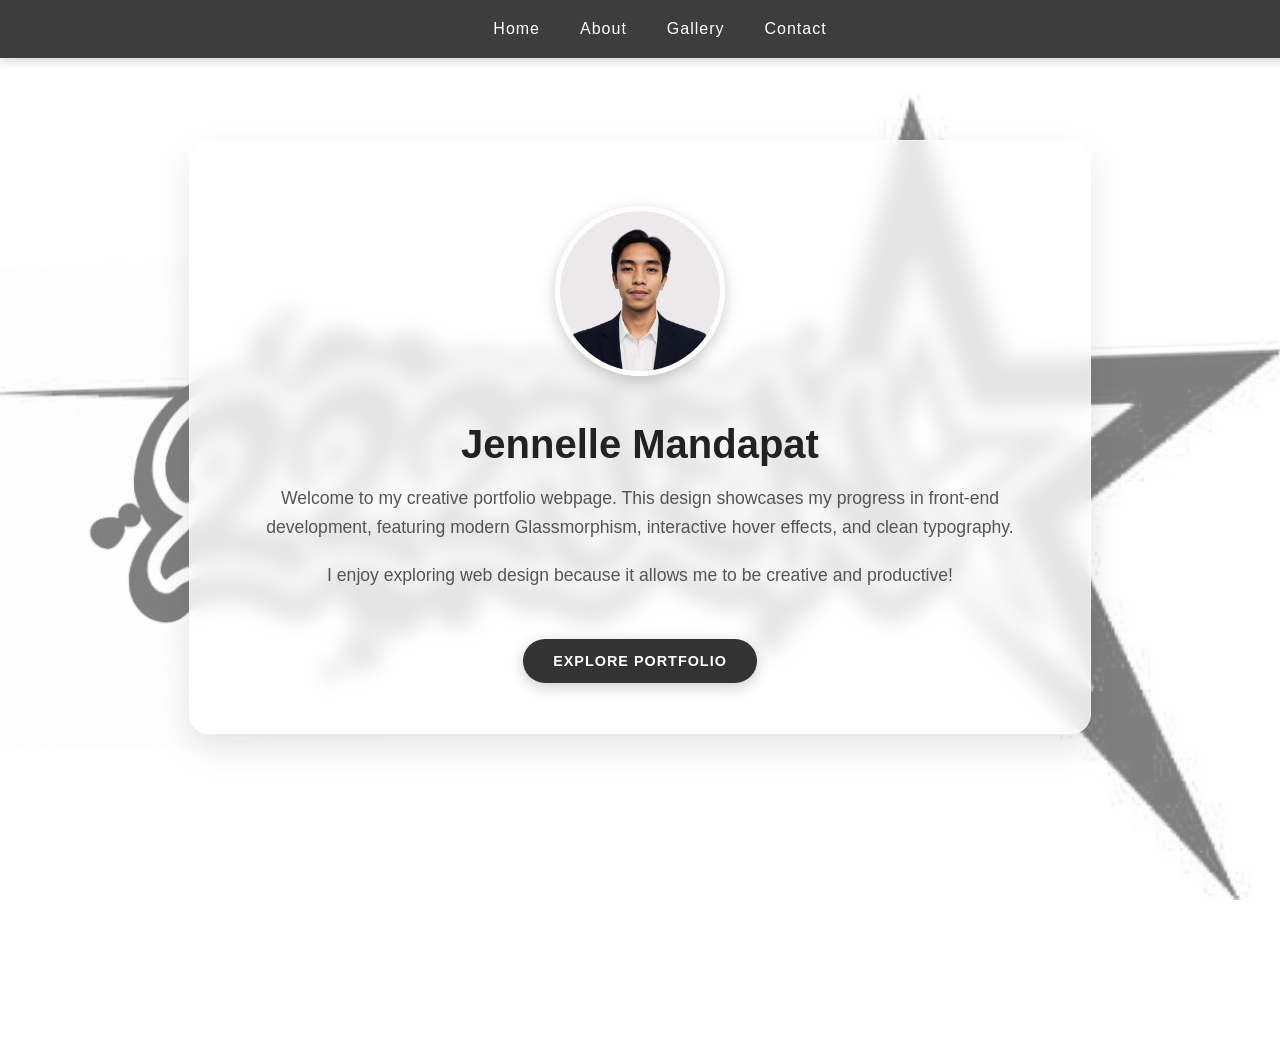
==== about.html @ a4f5573d "first commit" ====
<!DOCTYPE html>
<html lang="en">
<head>
<meta charset="UTF-8">
<meta name="viewport" content="width=device-width, initial-scale=1.0">
<title>Mandapat Jennelle Creatives</title>
<link rel="stylesheet" href="style2.css">

<style>
body {
    font-family: 'Segoe UI', Tahoma, Verdana, sans-serif; 
    text-align: center;
    margin: 0;
    padding: 0;
    min-height: 100vh;
    color: #333;
    position: relative;
    overflow-x: hidden; 
}

body::before {
    content: "";
    position: fixed;
    top: 0;
    left: 0;
    width: 100%;
    height: 100%;
    background: url("logo.jpeg"); 
    background-size: cover;
    background-position: center;
    background-repeat: no-repeat;
    opacity: 0.5; 
    z-index: -1; 
}

.navbar {
    background-color: rgba(51, 51, 51, 0.95); 
    padding: 20px;
    position: fixed;
    top: 0;
    left: 0;
    width: 100%;
    z-index: 1000;
    display: flex;
    justify-content: center;
    flex-wrap: wrap;
    box-shadow: 0 2px 10px rgba(0,0,0,0.2);
}

.navbar a {
    color: white;
    margin: 0 20px;
    text-decoration: none;
    font-size: 16px;
    letter-spacing: 1px;
    transition: color 0.3s ease;
}

.navbar a:hover {
    color: #ffcc00; 
}

.card {
    background: rgba(255, 255, 255, 0.8); 
    backdrop-filter: blur(10px); 
    -webkit-backdrop-filter: blur(10px);
    width: 85%;
    max-width: 800px;
    margin: 140px auto;
    padding: 50px;
    border-radius: 20px;
    border: 1px solid rgba(255, 255, 255, 0.3); 
    box-shadow: 0px 15px 35px rgba(0,0,0,0.1);
    position: relative; 
}

.card h1 {
    font-size: 2.5rem;
    margin-bottom: 10px;
    color: #222;
}

.card p {
    line-height: 1.6;
    color: #555;
    font-size: 1.1rem;
    margin-bottom: 20px;
}

.profile, .gallery img {
    width: 160px;
    height: 160px;
    border-radius: 50%;
    border: 5px solid white;
    box-shadow: 0 5px 15px rgba(0,0,0,0.2);
    margin: 15px;
    object-fit: cover;
    display: inline-block;
    transition: transform 0.4s cubic-bezier(0.175, 0.885, 0.32, 1.275);
}

.profile:hover, .gallery img:hover {
    transform: scale(1.1) rotate(2deg); 
}

.button {
    display: inline-block;
    padding: 14px 30px;
    background-color: #333;
    color: white;
    text-decoration: none;
    border-radius: 30px; 
    margin-top: 30px;
    font-weight: bold;
    text-transform: uppercase;
    font-size: 0.9rem;
    letter-spacing: 1px;
    transition: all 0.3s ease;
    box-shadow: 0 4px 15px rgba(0,0,0,0.2);
}

.button:hover {
    background-color: #000;
    transform: translateY(-3px); 
    box-shadow: 0 6px 20px rgba(0,0,0,0.3);
}
</style>
</head>

<body>

<div class="navbar">
    <a href="index.html">Home</a>
    <a href="about.html">About</a>
    <a href="gallery.html">Gallery</a>
    <a href="contact.html">Contact</a>
</div>

<div class="card">
    <img src="jen pic.png" alt="Jennelle" class="profile">

    <h1>Jennelle Mandapat</h1>

    <p>
        Welcome to my creative portfolio webpage. This design showcases my progress 
        in front-end development, featuring modern Glassmorphism, interactive 
        hover effects, and clean typography.
    </p>

    <p>
        I enjoy exploring web design because it allows me to be creative and productive!
    </p>

    <a class="button" href="#">Explore Portfolio</a>
</div>

</body>
</html>
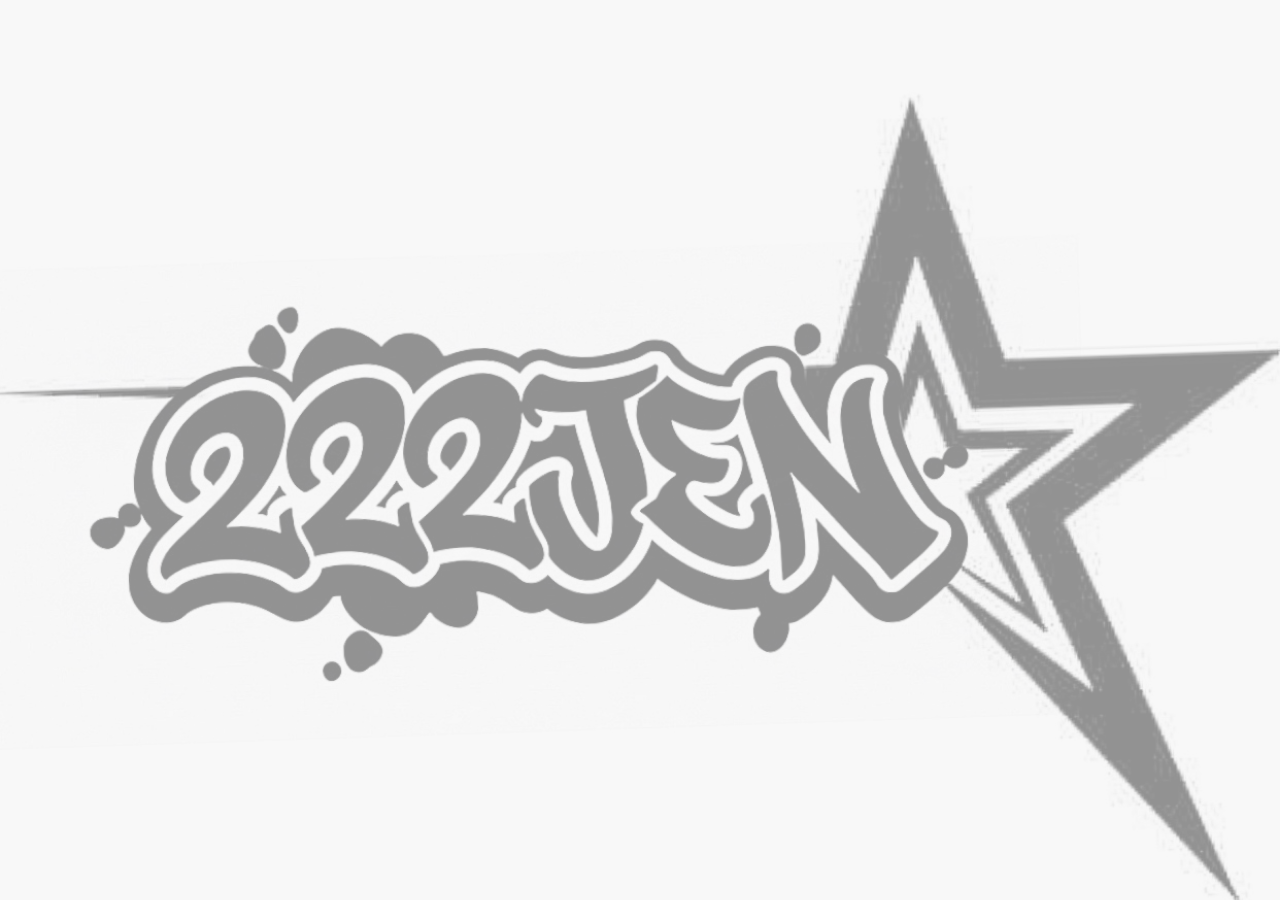
==== commit 349d80dc: "update style" ====
--- a/about.html
+++ b/about.html
@@ -1,158 +1,112 @@
 <!DOCTYPE html>
 <html lang="en">
 <head>
-<meta charset="UTF-8">
-<meta name="viewport" content="width=device-width, initial-scale=1.0">
-<title>Mandapat Jennelle Creatives</title>
-<link rel="stylesheet" href="style2.css">
+    <meta charset="UTF-8">
+    <meta name="viewport" content="width=device-width, initial-scale=1.0">
+    <title>Mandapat Jennelle Creatives</title>
+    <link rel="stylesheet" href="style2.css">
 
-<style>
-body {
-    font-family: 'Segoe UI', Tahoma, Verdana, sans-serif; 
-    text-align: center;
-    margin: 0;
-    padding: 0;
-    min-height: 100vh;
-    color: #333;
-    position: relative;
-    overflow-x: hidden; 
-}
+    <style>
+        :root {
+            --primary-dark: #222;
+            --accent-color: #ffcc00;
+            --glass-bg: rgba(255, 255, 255, 0.75);
+        }
 
-body::before {
-    content: "";
-    position: fixed;
-    top: 0;
-    left: 0;
-    width: 100%;
-    height: 100%;
-    background: url("logo.jpeg"); 
-    background-size: cover;
-    background-position: center;
-    background-repeat: no-repeat;
-    opacity: 0.5; 
-    z-index: -1; 
-}
+        body {
+            font-family: 'Segoe UI', Roboto, Helvetica, Arial, sans-serif; 
+            text-align: center;
+            margin: 0;
+            padding: 0;
+            min-height: 100vh;
+            color: #333;
+            background: #f4f4f4; /* Fallback color */
+            display: flex;
+            align-items: center;
+            justify-content: center;
+        }
 
-.navbar {
-    background-color: rgba(51, 51, 51, 0.95); 
-    padding: 20px;
-    position: fixed;
-    top: 0;
-    left: 0;
-    width: 100%;
-    z-index: 1000;
-    display: flex;
-    justify-content: center;
-    flex-wrap: wrap;
-    box-shadow: 0 2px 10px rgba(0,0,0,0.2);
-}
+        /* Improved Background Handling */
+        body::before {
+            content: "";
+            position: fixed;
+            top: 0;
+            left: 0;
+            width: 100%;
+            height: 100%;
+            background: url("logo.jpeg") no-repeat center center/cover; 
+            opacity: 0.4; 
+            z-index: -1; 
+        }
 
-.navbar a {
-    color: white;
-    margin: 0 20px;
-    text-decoration: none;
-    font-size: 16px;
-    letter-spacing: 1px;
-    transition: color 0.3s ease;
-}
+        .navbar {
+            background-color: rgba(34, 34, 34, 0.98); 
+            padding: 15px 0;
+            position: fixed;
+            top: 0;
+            width: 100%;
+            z-index: 1000;
+            display: flex;
+            justify-content: center;
+            box-shadow: 0 4px 15px rgba(0,0,0,0.3);
+        }
 
-.navbar a:hover {
-    color: #ffcc00; 
-}
+        .navbar a {
+            color: white;
+            margin: 0 15px;
+            text-decoration: none;
+            font-size: 0.95rem;
+            font-weight: 500;
+            letter-spacing: 0.5px;
+            transition: color 0.3s ease;
+        }
 
-.card {
-    background: rgba(255, 255, 255, 0.8); 
-    backdrop-filter: blur(10px); 
-    -webkit-backdrop-filter: blur(10px);
-    width: 85%;
-    max-width: 800px;
-    margin: 140px auto;
-    padding: 50px;
-    border-radius: 20px;
-    border: 1px solid rgba(255, 255, 255, 0.3); 
-    box-shadow: 0px 15px 35px rgba(0,0,0,0.1);
-    position: relative; 
-}
+        .navbar a:hover {
+            color: var(--accent-color); 
+        }
 
-.card h1 {
-    font-size: 2.5rem;
-    margin-bottom: 10px;
-    color: #222;
-}
+        /* Improved Card Responsiveness */
+        .card {
+            background: var(--glass-bg); 
+            backdrop-filter: blur(12px); 
+            -webkit-backdrop-filter: blur(12px);
+            width: 90%;
+            max-width: 600px; /* Slimmer card looks more professional */
+            margin: 100px 20px 40px; /* Space for fixed navbar */
+            padding: 40px 30px;
+            border-radius: 24px;
+            border: 1px solid rgba(255, 255, 255, 0.4); 
+            box-shadow: 0 20px 40px rgba(0,0,0,0.15);
+        }
 
-.card p {
-    line-height: 1.6;
-    color: #555;
-    font-size: 1.1rem;
-    margin-bottom: 20px;
-}
+        .profile {
+            width: 150px;
+            height: 150px;
+            border-radius: 50%;
+            border: 4px solid white;
+            box-shadow: 0 8px 20px rgba(0,0,0,0.15);
+            margin-bottom: 20px;
+            object-fit: cover;
+            transition: transform 0.4s ease;
+        }
 
-.profile, .gallery img {
-    width: 160px;
-    height: 160px;
-    border-radius: 50%;
-    border: 5px solid white;
-    box-shadow: 0 5px 15px rgba(0,0,0,0.2);
-    margin: 15px;
-    object-fit: cover;
-    display: inline-block;
-    transition: transform 0.4s cubic-bezier(0.175, 0.885, 0.32, 1.275);
-}
+        .card:hover .profile {
+            transform: scale(1.05);
+        }
 
-.profile:hover, .gallery img:hover {
-    transform: scale(1.1) rotate(2deg); 
-}
+        .card h1 {
+            font-size: 2.2rem;
+            margin: 0 0 10px 0;
+            color: var(--primary-dark);
+            letter-spacing: -0.5px;
+        }
 
-.button {
-    display: inline-block;
-    padding: 14px 30px;
-    background-color: #333;
-    color: white;
-    text-decoration: none;
-    border-radius: 30px; 
-    margin-top: 30px;
-    font-weight: bold;
-    text-transform: uppercase;
-    font-size: 0.9rem;
-    letter-spacing: 1px;
-    transition: all 0.3s ease;
-    box-shadow: 0 4px 15px rgba(0,0,0,0.2);
-}
+        .card p {
+            line-height: 1.8;
+            color: #444;
+            font-size: 1.05rem;
+            margin-bottom: 20px;
+        }
 
-.button:hover {
-    background-color: #000;
-    transform: translateY(-3px); 
-    box-shadow: 0 6px 20px rgba(0,0,0,0.3);
-}
-</style>
-</head>
-
-<body>
-
-<div class="navbar">
-    <a href="index.html">Home</a>
-    <a href="about.html">About</a>
-    <a href="gallery.html">Gallery</a>
-    <a href="contact.html">Contact</a>
-</div>
-
-<div class="card">
-    <img src="jen pic.png" alt="Jennelle" class="profile">
-
-    <h1>Jennelle Mandapat</h1>
-
-    <p>
-        Welcome to my creative portfolio webpage. This design showcases my progress 
-        in front-end development, featuring modern Glassmorphism, interactive 
-        hover effects, and clean typography.
-    </p>
-
-    <p>
-        I enjoy exploring web design because it allows me to be creative and productive!
-    </p>
-
-    <a class="button" href="#">Explore Portfolio</a>
-</div>
-
-</body>
-</html>+        .button {
+            display: inline-
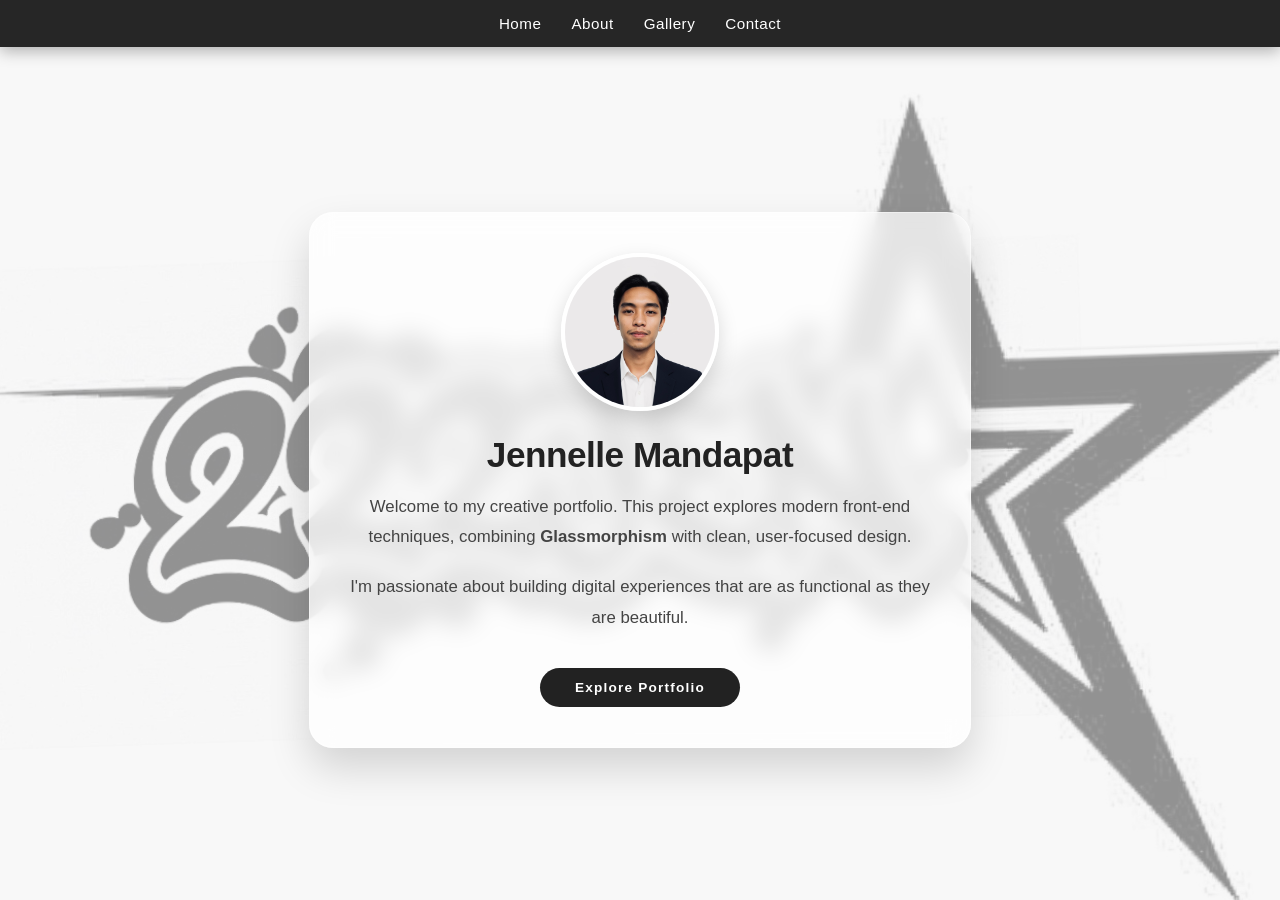
==== commit a58d3232: "updit Updated button styles and added responsive design tweaks." ====
--- a/about.html
+++ b/about.html
@@ -109,4 +109,57 @@
         }
 
         .button {
-            display: inline-
+            display: inline-block;
+            padding: 12px 35px;
+            background-color: var(--primary-dark);
+            color: white;
+            text-decoration: none;
+            border-radius: 50px; 
+            margin-top: 15px;
+            font-weight: 600;
+            font-size: 0.85rem;
+            letter-spacing: 1.2px;
+            transition: all 0.3s ease;
+        }
+
+        .button:hover {
+            background-color: #000;
+            transform: translateY(-2px); 
+            box-shadow: 0 10px 20px rgba(0,0,0,0.2);
+        }
+
+        /* Mobile Tweaks */
+        @media (max-width: 480px) {
+            .navbar a { margin: 0 10px; font-size: 0.85rem; }
+            .card h1 { font-size: 1.8rem; }
+            .profile { width: 120px; height: 120px; }
+        }
+    </style>
+</head>
+<body>
+
+    <nav class="navbar">
+        <a href="index.html">Home</a>
+        <a href="about.html">About</a>
+        <a href="gallery.html">Gallery</a>
+        <a href="contact.html">Contact</a>
+    </nav>
+
+    <main class="card">
+        <img src="jen pic.png" alt="Jennelle Mandapat Portrait" class="profile">
+
+        <h1>Jennelle Mandapat</h1>
+
+        <p>
+            Welcome to my creative portfolio. This project explores modern front-end techniques, combining <strong>Glassmorphism</strong> with clean, user-focused design.
+        </p>
+
+        <p>
+            I'm passionate about building digital experiences that are as functional as they are beautiful.
+        </p>
+
+        <a class="button" href="gallery.html">Explore Portfolio</a>
+    </main>
+
+</body>
+</html>
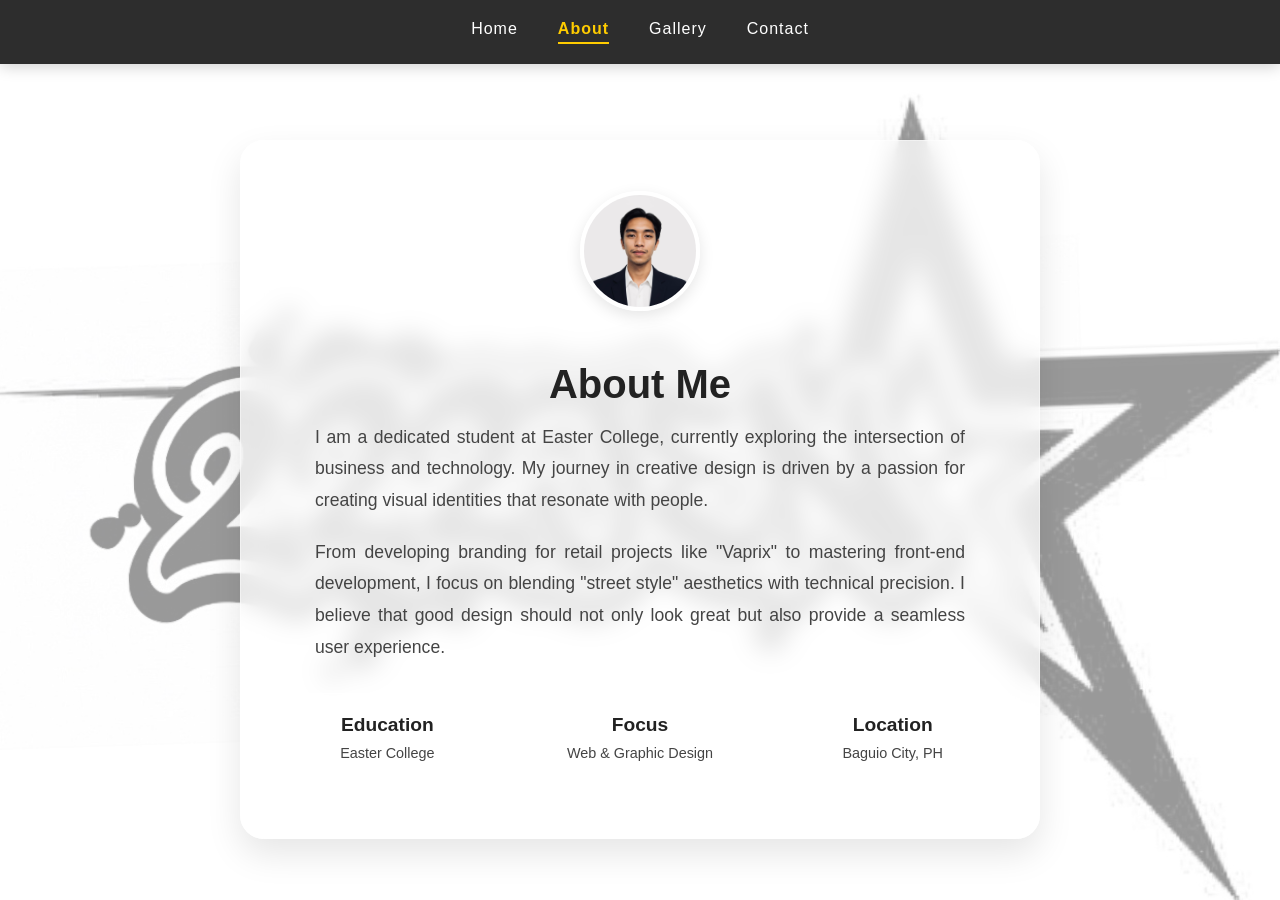
==== commit 6f2fb7db: "Update about.html" ====
--- a/about.html
+++ b/about.html
@@ -3,30 +3,30 @@
 <head>
     <meta charset="UTF-8">
     <meta name="viewport" content="width=device-width, initial-scale=1.0">
-    <title>Mandapat Jennelle Creatives</title>
-    <link rel="stylesheet" href="style2.css">
-
+    <title>About | Mandapat Jennelle Creatives</title>
     <style>
         :root {
-            --primary-dark: #222;
-            --accent-color: #ffcc00;
-            --glass-bg: rgba(255, 255, 255, 0.75);
+            --accent: #ffcc00;
+            --dark: #222;
+            --glass: rgba(255, 255, 255, 0.75);
+        }
+
+        * {
+            box-sizing: border-box;
         }
 
         body {
-            font-family: 'Segoe UI', Roboto, Helvetica, Arial, sans-serif; 
+            font-family: 'Segoe UI', Tahoma, Verdana, sans-serif; 
             text-align: center;
             margin: 0;
             padding: 0;
             min-height: 100vh;
             color: #333;
-            background: #f4f4f4; /* Fallback color */
             display: flex;
+            flex-direction: column;
             align-items: center;
-            justify-content: center;
         }
 
-        /* Improved Background Handling */
         body::before {
             content: "";
             position: fixed;
@@ -40,126 +40,146 @@
         }
 
         .navbar {
-            background-color: rgba(34, 34, 34, 0.98); 
-            padding: 15px 0;
+            background-color: rgba(34, 34, 34, 0.95); 
+            backdrop-filter: blur(8px);
+            padding: 20px 0;
             position: fixed;
             top: 0;
+            left: 0;
             width: 100%;
             z-index: 1000;
             display: flex;
             justify-content: center;
-            box-shadow: 0 4px 15px rgba(0,0,0,0.3);
+            box-shadow: 0 2px 15px rgba(0,0,0,0.2);
         }
 
         .navbar a {
             color: white;
-            margin: 0 15px;
+            margin: 0 20px;
             text-decoration: none;
-            font-size: 0.95rem;
-            font-weight: 500;
-            letter-spacing: 0.5px;
-            transition: color 0.3s ease;
+            font-size: 16px;
+            letter-spacing: 1px;
+            transition: all 0.3s ease;
+            padding-bottom: 4px;
+            border-bottom: 2px solid transparent;
         }
 
-        .navbar a:hover {
-            color: var(--accent-color); 
+        .navbar a:hover, .navbar a.active {
+            color: var(--accent);
+            border-bottom: 2px solid var(--accent);
+            font-weight: 600;
         }
 
-        /* Improved Card Responsiveness */
         .card {
-            background: var(--glass-bg); 
+            background: var(--glass); 
             backdrop-filter: blur(12px); 
             -webkit-backdrop-filter: blur(12px);
             width: 90%;
-            max-width: 600px; /* Slimmer card looks more professional */
-            margin: 100px 20px 40px; /* Space for fixed navbar */
-            padding: 40px 30px;
+            max-width: 800px;
+            margin: 140px auto 60px;
+            padding: 50px 30px;
             border-radius: 24px;
             border: 1px solid rgba(255, 255, 255, 0.4); 
-            box-shadow: 0 20px 40px rgba(0,0,0,0.15);
-        }
-
-        .profile {
-            width: 150px;
-            height: 150px;
-            border-radius: 50%;
-            border: 4px solid white;
-            box-shadow: 0 8px 20px rgba(0,0,0,0.15);
-            margin-bottom: 20px;
-            object-fit: cover;
-            transition: transform 0.4s ease;
-        }
-
-        .card:hover .profile {
-            transform: scale(1.05);
+            box-shadow: 0px 15px 35px rgba(0,0,0,0.1);
         }
 
         .card h1 {
-            font-size: 2.2rem;
-            margin: 0 0 10px 0;
-            color: var(--primary-dark);
-            letter-spacing: -0.5px;
+            font-size: 2.5rem;
+            margin-bottom: 15px;
+            color: var(--dark);
         }
 
         .card p {
             line-height: 1.8;
             color: #444;
-            font-size: 1.05rem;
-            margin-bottom: 20px;
+            font-size: 1.1rem;
+            max-width: 650px;
+            margin: 0 auto 20px auto;
+            text-align: justify;
         }
 
-        .button {
-            display: inline-block;
-            padding: 12px 35px;
-            background-color: var(--primary-dark);
-            color: white;
-            text-decoration: none;
-            border-radius: 50px; 
-            margin-top: 15px;
-            font-weight: 600;
-            font-size: 0.85rem;
-            letter-spacing: 1.2px;
-            transition: all 0.3s ease;
+        .profile-small {
+            width: 120px;
+            height: 120px;
+            border-radius: 50%;
+            border: 4px solid white;
+            margin-bottom: 20px;
+            object-fit: cover;
+            box-shadow: 0 5px 15px rgba(0,0,0,0.1);
         }
 
-        .button:hover {
-            background-color: #000;
-            transform: translateY(-2px); 
-            box-shadow: 0 10px 20px rgba(0,0,0,0.2);
+        .stats-grid {
+            display: grid;
+            grid-template-columns: repeat(auto-fit, minmax(150px, 1fr));
+            gap: 20px;
+            margin-top: 30px;
         }
 
-        /* Mobile Tweaks */
-        @media (max-width: 480px) {
-            .navbar a { margin: 0 10px; font-size: 0.85rem; }
-            .card h1 { font-size: 1.8rem; }
-            .profile { width: 120px; height: 120px; }
+        .stat-box {
+            background: rgba(255,255,255,0.4);
+            padding: 20px;
+            border-radius: 15px;
+            border: 1px solid rgba(255,255,255,0.2);
+        }
+
+        .stat-box h3 {
+            margin: 0;
+            color: var(--dark);
+            font-size: 1.2rem;
+        }
+
+        .stat-box p {
+            margin: 5px 0 0;
+            font-size: 0.9rem;
+            text-align: center;
+        }
+
+        @media (max-width: 600px) {
+            .navbar a { margin: 0 10px; font-size: 14px; }
+            .card { padding: 40px 20px; }
         }
     </style>
 </head>
+
 <body>
 
-    <nav class="navbar">
-        <a href="index.html">Home</a>
-        <a href="about.html">About</a>
-        <a href="gallery.html">Gallery</a>
-        <a href="contact.html">Contact</a>
-    </nav>
+<nav class="navbar">
+    <a href="index.html">Home</a>
+    <a href="about.html" class="active">About</a>
+    <a href="gallery.html">Gallery</a>
+    <a href="contact.html">Contact</a>
+</nav>
 
-    <main class="card">
-        <img src="jen pic.png" alt="Jennelle Mandapat Portrait" class="profile">
+<main class="card">
+    <img src="jen pic.png" alt="Jennelle" class="profile-small">
+    <h1>About Me</h1>
+    
+    <p>
+        I am a dedicated student at Easter College, currently exploring the intersection of business and technology. 
+        My journey in creative design is driven by a passion for creating visual identities that resonate with people.
+    </p>
 
-        <h1>Jennelle Mandapat</h1>
+    <p>
+        From developing branding for retail projects like "Vaprix" to mastering front-end development, I focus on 
+        blending "street style" aesthetics with technical precision. I believe that good design should not only 
+        look great but also provide a seamless user experience.
+    </p>
 
-        <p>
-            Welcome to my creative portfolio. This project explores modern front-end techniques, combining <strong>Glassmorphism</strong> with clean, user-focused design.
-        </p>
-
-        <p>
-            I'm passionate about building digital experiences that are as functional as they are beautiful.
-        </p>
-
-        <a class="button" href="gallery.html">Explore Portfolio</a>
-    </main>
+    <div class="stats-grid">
+        <div class="stat-box">
+            <h3>Education</h3>
+            <p>Easter College</p>
+        </div>
+        <div class="stat-box">
+            <h3>Focus</h3>
+            <p>Web & Graphic Design</p>
+        </div>
+        <div class="stat-box">
+            <h3>Location</h3>
+            <p>Baguio City, PH</p>
+        </div>
+    </div>
+</main>
 
 </body>
 </html>
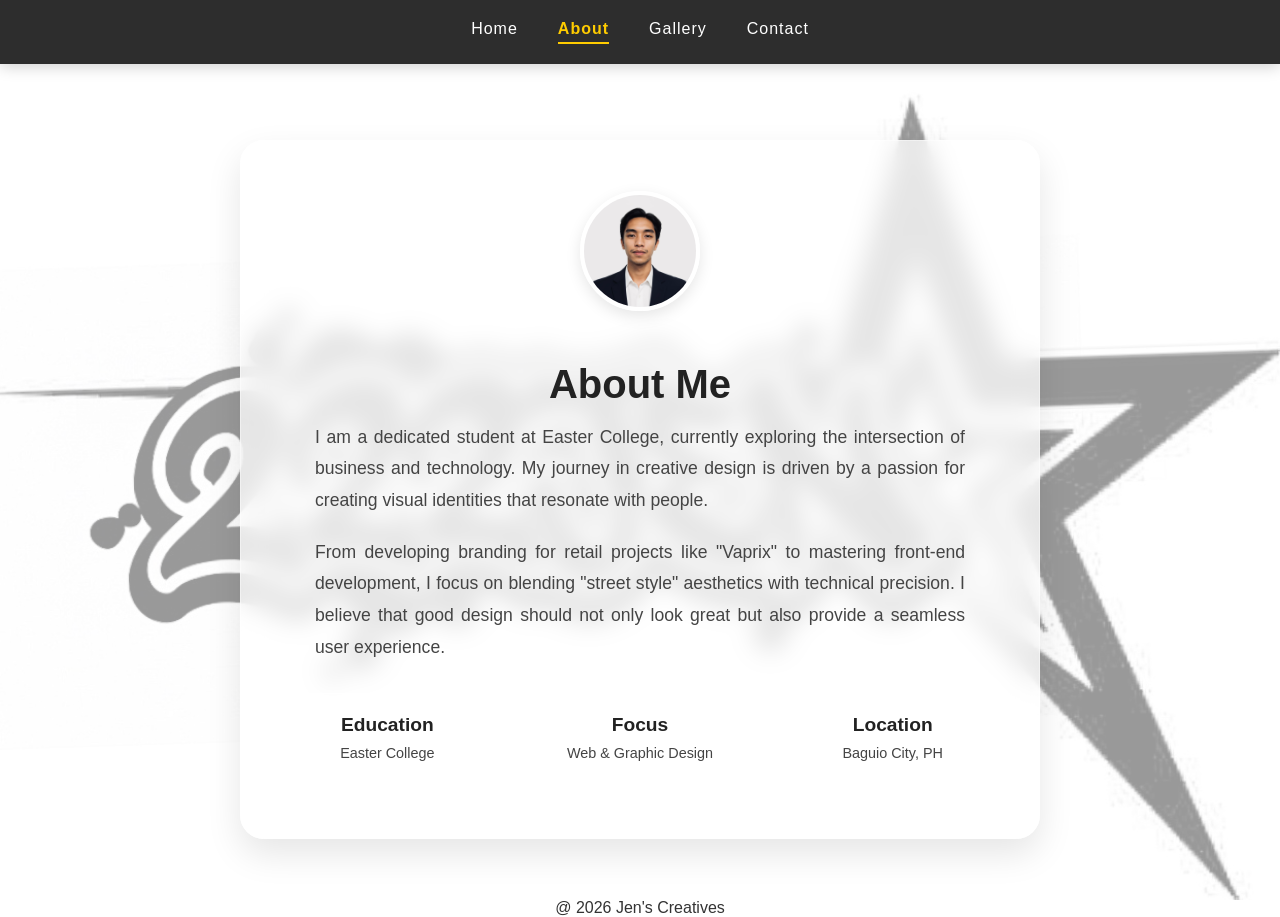
==== commit 483fb123: "first commit" ====
--- a/about.html
+++ b/about.html
@@ -183,3 +183,4 @@
 
 </body>
 </html>
+<footer>@ 2026 Jen's Creatives</footer>
